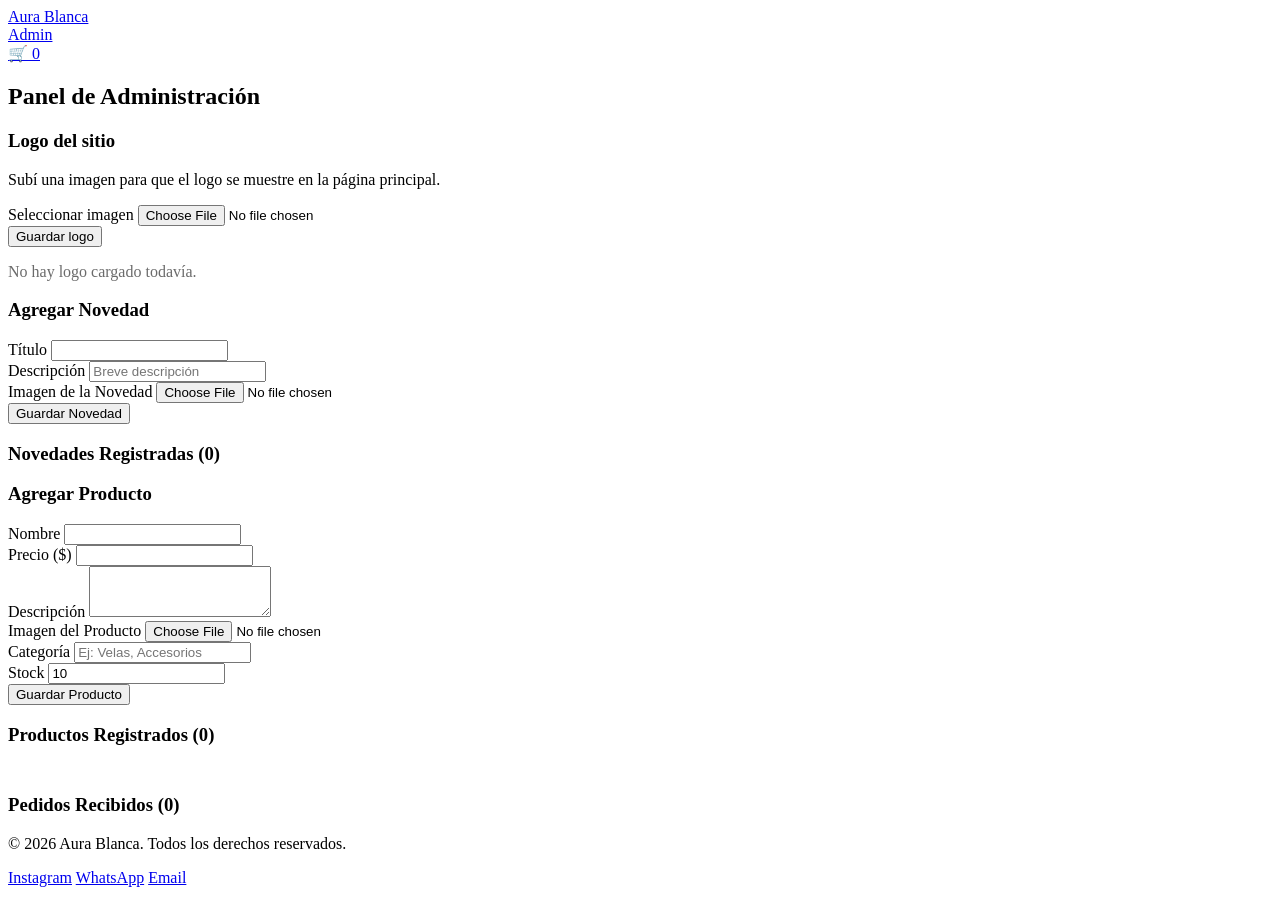
==== admin.html @ 04a48ca7 "Add files via upload" ====
<!DOCTYPE html>
<html lang="es">
<head>
  <meta charset="UTF-8">
  <meta name="viewport" content="width=device-width, initial-scale=1.0">
  <title>Admin — Aura Blanca</title>
  <link rel="stylesheet" href="css/estilos.css">
</head>
<body>

  <!-- Header -->
  <header class="header">
    <div class="container header-inner">
      <a href="index.html" class="logo">Aura Blanca</a>
      <nav class="nav">
      <a href="admin.html" class="nav-link active">Admin</a>
      </nav>
      <a href="carrito.html" class="cart-icon" title="Carrito">
        🛒 <span id="cart-count" class="cart-count">0</span>
      </a>
    </div>
  </header>

  <!-- Panel Admin -->
  <section class="section">
    <div class="container">
      <h2 class="section-title">Panel de Administración</h2>

      <div class="admin-logo-card">
        <h3>Logo del sitio</h3>
        <p style="color: var(--text-light); margin-bottom: 16px;">Subí una imagen para que el logo se muestre en la página principal.</p>
        <div class="form-group">
          <label for="logo-input">Seleccionar imagen</label>
          <input type="file" id="logo-input" accept="image/*">
        </div>
        <div class="form-actions">
          <button type="button" class="btn btn-primary" id="btn-upload-logo">Guardar logo</button>
        </div>
        <div id="logo-preview" class="logo-preview">
          <p style="color:#6b6b6b;">No hay logo cargado todavía.</p>
        </div>
      </div>

      <!-- Gestión de Novedades -->
      <div class="admin-novedades-card">
        <h3 id="novedades-form-title">Agregar Novedad</h3>
        <form id="novedades-form" class="admin-form">
          <input type="hidden" id="novedad-id">
          <div class="form-row">
            <div class="form-group">
              <label for="novedad-titulo">Título</label>
              <input type="text" id="novedad-titulo" required>
            </div>
            <div class="form-group">
              <label for="novedad-descripcion">Descripción</label>
              <input type="text" id="novedad-descripcion" placeholder="Breve descripción" required>
            </div>
          </div>
          <div class="form-group">
            <label for="novedad-imagen">Imagen de la Novedad</label>
            <input type="file" id="novedad-imagen" accept="image/*" required>
          </div>
          <div id="novedad-image-preview" class="logo-preview" style="display:none;">
            <p>Vista previa:</p>
            <img id="novedad-preview-img" style="max-height: 120px; border-radius: 8px;">
          </div>
          <div class="form-actions">
            <button type="submit" class="btn btn-primary" id="btn-save-novedad">Guardar Novedad</button>
            <button type="button" class="btn btn-secondary" id="btn-cancel-novedad" style="display:none;">Cancelar</button>
          </div>
        </form>
      </div>

      <!-- Lista de novedades -->
      <div class="admin-novedades-list">
        <h3>Novedades Registradas (<span id="novedades-count">0</span>)</h3>
        <div id="admin-novedades-list" class="admin-novedades-grid">
          <!-- Se llena dinámicamente -->
        </div>
      </div>

      <!-- Formulario agregar/editar producto -->
      <div class="admin-form-card">
        <h3 id="form-title">Agregar Producto</h3>
        <form id="product-form" class="admin-form">
          <input type="hidden" id="product-id">
          <div class="form-row">
            <div class="form-group">
              <label for="prod-nombre">Nombre</label>
              <input type="text" id="prod-nombre" required>
            </div>
            <div class="form-group">
              <label for="prod-precio">Precio ($)</label>
              <input type="number" id="prod-precio" min="0" step="0.01" required>
            </div>
          </div>
          <div class="form-group">
            <label for="prod-descripcion">Descripción</label>
            <textarea id="prod-descripcion" rows="3" required></textarea>
          </div>
          <div class="form-row">
            <div class="form-group">
              <label for="prod-imagen">Imagen del Producto</label>
              <input type="file" id="prod-imagen" accept="image/*" required>
            </div>
            <div class="form-group">
              <label for="prod-categoria">Categoría</label>
              <input type="text" id="prod-categoria" placeholder="Ej: Velas, Accesorios" required>
            </div>
          </div>
          <div class="form-group">
            <label for="prod-stock">Stock</label>
            <input type="number" id="prod-stock" min="0" value="10" required>
          </div>
          <div id="product-image-preview" class="logo-preview" style="display:none;">
            <p>Vista previa:</p>
            <img id="product-preview-img" style="max-height: 120px; border-radius: 8px;">
          </div>
          <div class="form-actions">
            <button type="submit" class="btn btn-primary" id="btn-save">Guardar Producto</button>
            <button type="button" class="btn btn-secondary" id="btn-cancel" style="display:none;">Cancelar</button>
          </div>
        </form>
      </div>

      <!-- Lista de productos -->
      <div class="admin-products">
        <h3>Productos Registrados (<span id="product-count">0</span>)</h3>
        <div id="admin-product-list" class="admin-product-list">
          <!-- Se llena dinámicamente -->
        </div>
      </div>

      <!-- Pedidos -->
      <div class="admin-orders" style="margin-top:48px;">
        <h3>Pedidos Recibidos (<span id="order-count">0</span>)</h3>
        <div id="admin-order-list" class="admin-order-list">
          <!-- Se llena dinámicamente -->
        </div>
      </div>
    </div>
  </section>

  <!-- Footer -->
  <footer class="footer">
    <div class="container footer-inner">
      <p>&copy; 2026 Aura Blanca. Todos los derechos reservados.</p>
      <div class="footer-links">
        <a href="https://instagram.com/aurablanca.oficial" target="_blank" rel="noopener">Instagram</a>
        <a href="https://wa.me/549112345678?text=Hola%20Aura%20Blanca" target="_blank" rel="noopener">WhatsApp</a>
        <a href="mailto:hola@aurablanca.com">Email</a>
      </div>
    </div>
  </footer>

  <script src="js/admin.js"></script>
</body>
</html>
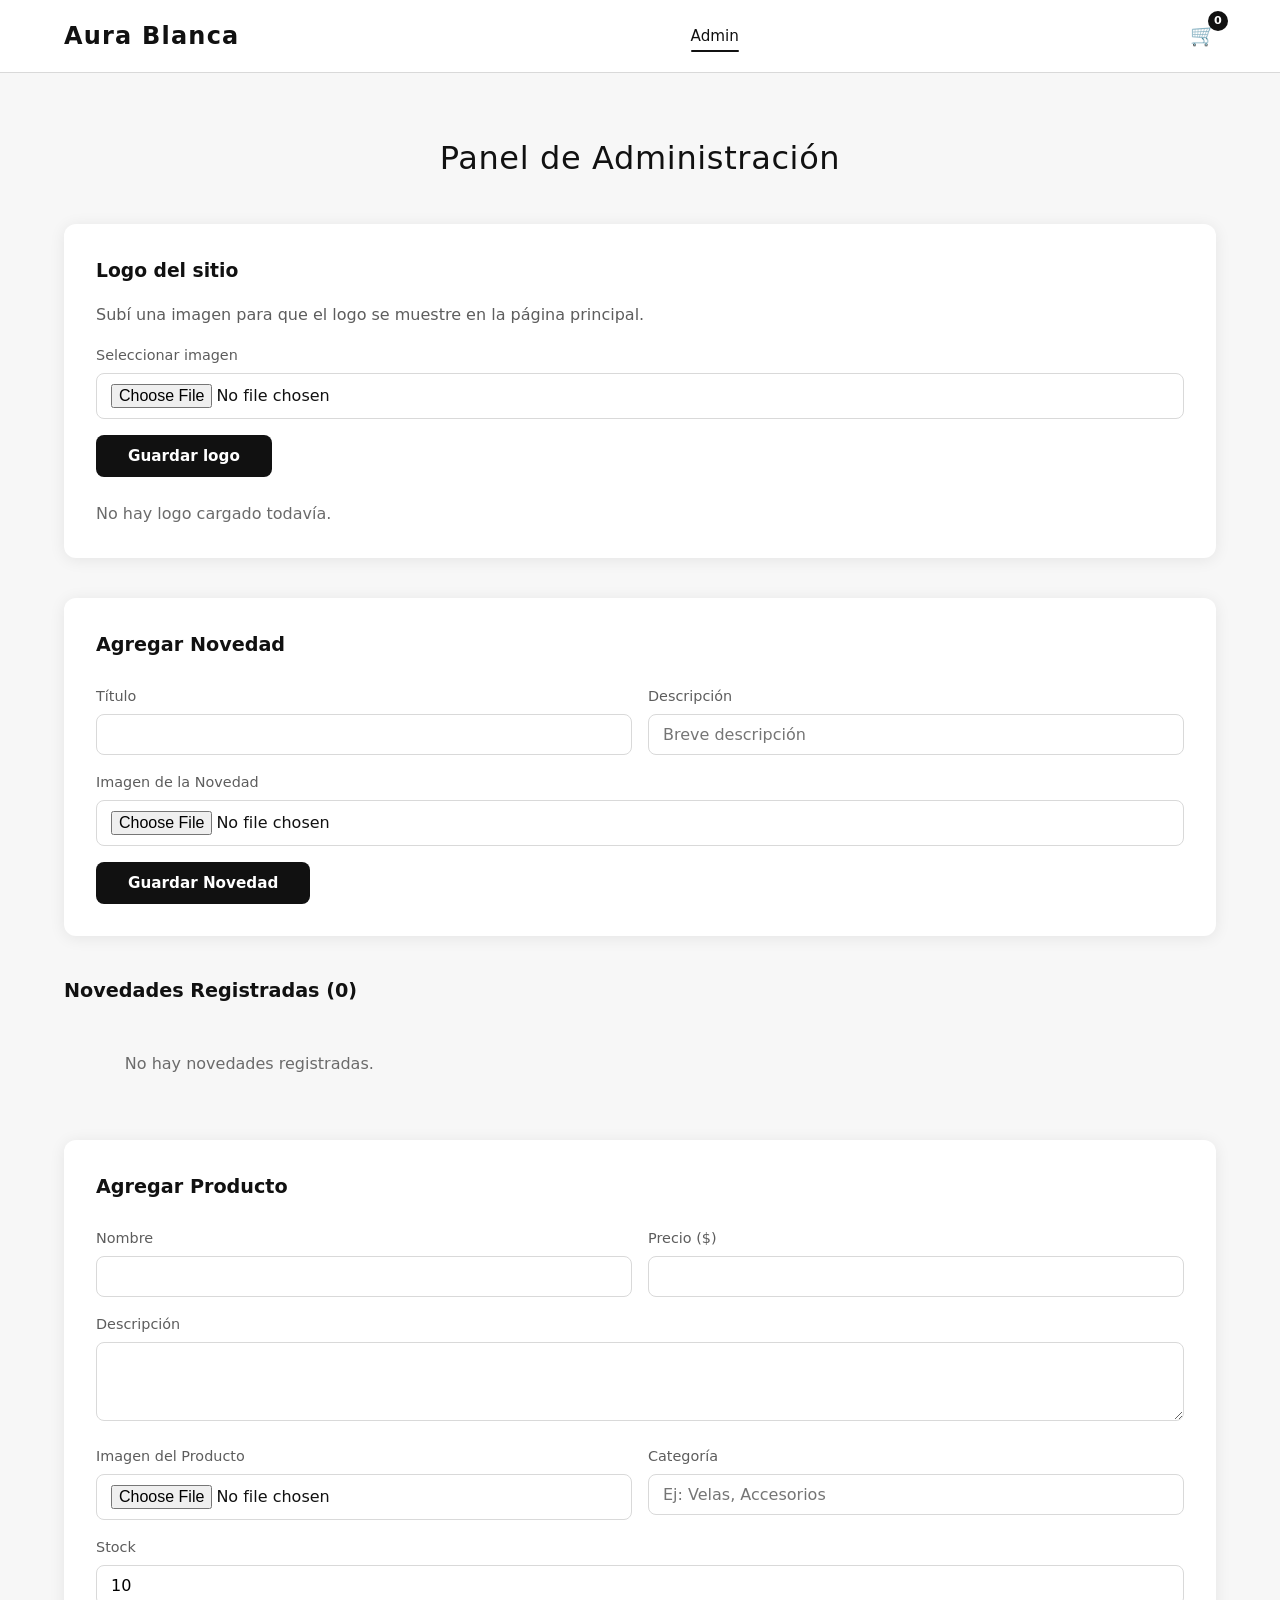
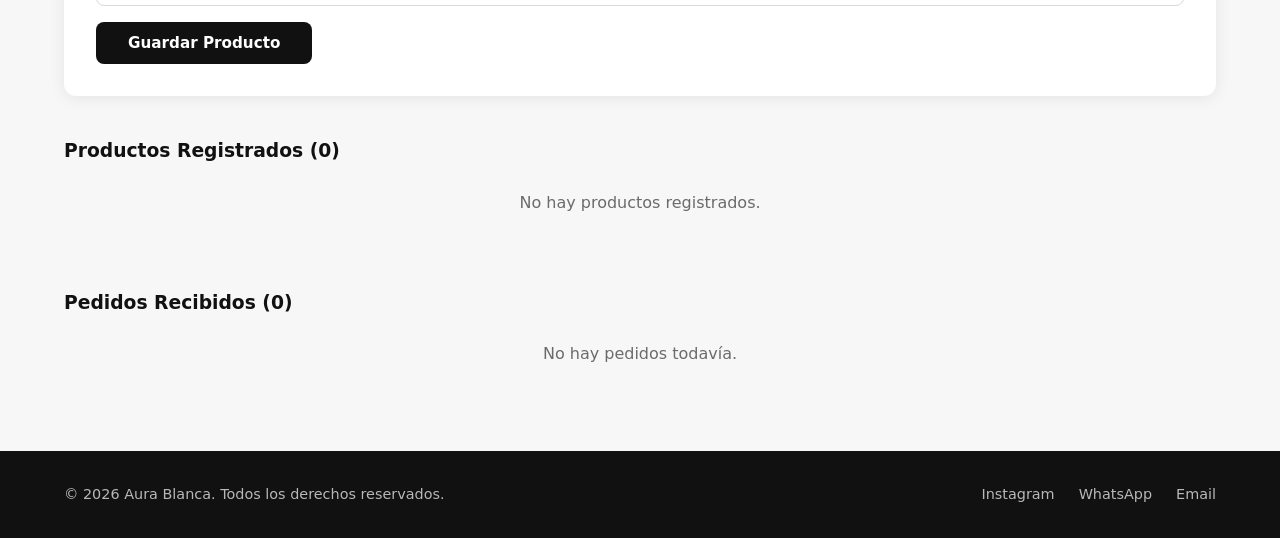
==== commit 564a1560: "Agrego logo en las pestañas del navegador" ====
--- a/admin.html
+++ b/admin.html
@@ -5,6 +5,7 @@
   <meta name="viewport" content="width=device-width, initial-scale=1.0">
   <title>Admin — Aura Blanca</title>
   <link rel="stylesheet" href="css/estilos.css">
+  <link rel="icon" type="image/png" href="imagenes/logo aurablanca.jpg">
 </head>
 <body>
 
--- a/css/estilos.css
+++ b/css/estilos.css
@@ -0,0 +1,1772 @@
+/* ========================================
+   Aura Blanca — Estilos principales
+   ======================================== */
+
+/* ---------- Reset & Base ---------- */
+*,
+*::before,
+*::after {
+  margin: 0;
+  padding: 0;
+  box-sizing: border-box;
+}
+
+:root {
+  --white: #ffffff;
+  --off-white: #f7f7f7;
+  --cream: #efefef;
+  --gold: #111111;
+  --gold-dark: #000000;
+  --text: #111111;
+  --text-light: #5d5d5d;
+  --border: #d9d9d9;
+  --danger: #d44;
+  --success: #2a9d5c;
+  --shadow: 0 2px 16px rgba(0, 0, 0, 0.08);
+  --shadow-lg: 0 10px 35px rgba(0, 0, 0, 0.12);
+  --radius: 12px;
+  --radius-sm: 8px;
+  --transition: 0.3s ease;
+}
+
+html {
+  scroll-behavior: smooth;
+}
+
+body {
+  font-family: 'Segoe UI', system-ui, -apple-system, sans-serif;
+  color: var(--text);
+  background: var(--off-white);
+  line-height: 1.6;
+  min-height: 100vh;
+  display: flex;
+  flex-direction: column;
+}
+
+a {
+  color: inherit;
+  text-decoration: none;
+}
+
+img {
+  max-width: 100%;
+  display: block;
+}
+
+button,
+input,
+textarea,
+select {
+  font-family: inherit;
+  font-size: inherit;
+}
+
+.container {
+  max-width: 1200px;
+  margin: 0 auto;
+  padding: 0 24px;
+}
+
+/* ---------- Header ---------- */
+.header {
+  background: var(--white);
+  border-bottom: 1px solid var(--border);
+  position: sticky;
+  top: 0;
+  z-index: 100;
+}
+
+.header-inner {
+  display: flex;
+  align-items: center;
+  justify-content: space-between;
+  height: 72px;
+}
+
+.logo {
+  font-size: 1.5rem;
+  font-weight: 700;
+  letter-spacing: 0.05em;
+  color: var(--gold);
+  display: inline-flex;
+  align-items: center;
+  gap: 0.5rem;
+}
+
+.logo img,
+.logo-img {
+  width: 52px;
+  height: 52px;
+  object-fit: cover;
+  display: block;
+  border-radius: 50%;
+}
+
+.logo-preview {
+  margin-top: 24px;
+  display: flex;
+  align-items: center;
+  gap: 16px;
+  flex-wrap: wrap;
+}
+
+.logo-preview img {
+  max-height: 80px;
+  border-radius: 12px;
+  display: block;
+}
+
+.nav {
+  display: flex;
+  gap: 28px;
+}
+
+.nav-link {
+  font-size: 0.95rem;
+  font-weight: 500;
+  color: var(--text-light);
+  transition: color var(--transition);
+  position: relative;
+}
+
+.nav-link:hover,
+.nav-link.active {
+  color: var(--gold);
+}
+
+.nav-link.active::after {
+  content: '';
+  position: absolute;
+  bottom: -4px;
+  left: 0;
+  right: 0;
+  height: 2px;
+  background: var(--gold);
+  border-radius: 1px;
+}
+
+.cart-icon {
+  position: relative;
+  font-size: 1.3rem;
+  transition: transform var(--transition);
+}
+
+.cart-icon:hover {
+  transform: scale(1.1);
+}
+
+.cart-count {
+  position: absolute;
+  top: -8px;
+  right: -12px;
+  background: var(--gold);
+  color: var(--white);
+  font-size: 0.7rem;
+  font-weight: 700;
+  width: 20px;
+  height: 20px;
+  border-radius: 50%;
+  display: flex;
+  align-items: center;
+  justify-content: center;
+}
+
+/* ---------- Hero ---------- */
+.hero {
+  background: radial-gradient(circle at top, rgba(255,255,255,0.18), transparent 25%),
+              radial-gradient(circle at 20% 30%, rgba(255,255,255,0.12), transparent 18%),
+              radial-gradient(circle at 80% 20%, rgba(255,255,255,0.1), transparent 15%),
+              linear-gradient(180deg, #050505 0%, #111111 100%);
+  color: #ffffff;
+  padding: 120px 24px 40px 24px;
+  text-align: center;
+  position: relative;
+  overflow: hidden;
+}
+
+.hero::before {
+  content: '';
+  position: absolute;
+  inset: 0;
+  background: radial-gradient(circle at 50% 20%, rgba(255,255,255,0.05), transparent 20%),
+              radial-gradient(circle at 70% 70%, rgba(255,255,255,0.04), transparent 18%);
+  pointer-events: none;
+}
+
+.hero-content {
+  position: relative;
+  z-index: 1;
+}
+
+.hero-content h1 {
+  font-size: 3rem;
+  font-weight: 300;
+  line-height: 1.2;
+  margin-bottom: 16px;
+  color: #f7f7f7;
+}
+
+.hero-content .highlight {
+  font-weight: 700;
+  color: #ffffff;
+}
+
+.hero-content p {
+  font-size: 1.15rem;
+  color: rgba(255,255,255,0.75);
+  margin-bottom: 32px;
+  max-width: 560px;
+  margin-left: auto;
+  margin-right: auto;
+}
+
+/* ---------- Buttons ---------- */
+.btn {
+  display: inline-block;
+  padding: 12px 32px;
+  border-radius: var(--radius-sm);
+  font-weight: 600;
+  font-size: 0.95rem;
+  cursor: pointer;
+  border: none;
+  transition: all var(--transition);
+  text-align: center;
+}
+
+.btn-primary {
+  background: var(--gold);
+  color: var(--white);
+}
+
+.btn-primary:hover {
+  background: var(--gold-dark);
+  transform: translateY(-1px);
+  box-shadow: var(--shadow);
+}
+
+.btn-secondary {
+  background: var(--white);
+  color: var(--text);
+  border: 1px solid var(--border);
+}
+
+.btn-secondary:hover {
+  border-color: var(--gold);
+  color: var(--gold);
+}
+
+.btn-danger {
+  background: var(--danger);
+  color: var(--white);
+}
+
+.btn-danger:hover {
+  opacity: 0.9;
+}
+
+.btn-sm {
+  padding: 8px 16px;
+  font-size: 0.85rem;
+}
+
+.btn-block {
+  display: block;
+  width: 100%;
+}
+
+/* ---------- Sections ---------- */
+.section {
+  padding: 60px 0;
+  flex: 1;
+}
+
+.section-title {
+  text-align: center;
+  font-size: 2rem;
+  font-weight: 300;
+  margin-bottom: 40px;
+  letter-spacing: 0.02em;
+}
+
+/* ---------- Filters ---------- */
+.filters {
+  display: flex;
+  justify-content: center;
+  gap: 12px;
+  margin-bottom: 40px;
+  flex-wrap: wrap;
+}
+
+.filter-btn {
+  padding: 8px 20px;
+  border-radius: 30px;
+  border: 1px solid var(--border);
+  background: var(--white);
+  color: var(--text-light);
+  cursor: pointer;
+  font-size: 0.9rem;
+  transition: all var(--transition);
+}
+
+.filter-btn:hover,
+.filter-btn.active {
+  background: var(--gold);
+  color: var(--white);
+  border-color: var(--gold);
+}
+
+/* ---------- Product Grid ---------- */
+.product-grid {
+  display: grid;
+  grid-template-columns: repeat(auto-fill, minmax(280px, 1fr));
+  gap: 28px;
+}
+
+.product-card {
+  background: var(--white);
+  border-radius: var(--radius);
+  overflow: hidden;
+  box-shadow: var(--shadow);
+  transition: transform var(--transition), box-shadow var(--transition);
+  cursor: pointer;
+}
+
+.product-card:hover {
+  transform: translateY(-4px);
+  box-shadow: var(--shadow-lg);
+}
+
+.product-card-img {
+  width: 100%;
+  height: 280px;
+  object-fit: cover;
+  background: var(--cream);
+}
+
+.product-card-body {
+  padding: 20px;
+}
+
+.product-card-name {
+  font-size: 1.05rem;
+  font-weight: 600;
+  margin-bottom: 6px;
+}
+
+.product-card-category {
+  font-size: 0.8rem;
+  color: var(--text-light);
+  text-transform: uppercase;
+  letter-spacing: 0.06em;
+  margin-bottom: 10px;
+}
+
+.product-card-price {
+  font-size: 1.2rem;
+  font-weight: 700;
+  color: var(--gold);
+  margin-bottom: 14px;
+}
+
+.product-card .btn {
+  width: 100%;
+}
+
+/* ---------- Product Detail ---------- */
+.back-link {
+  display: inline-block;
+  margin-bottom: 24px;
+  color: var(--text-light);
+  font-size: 0.95rem;
+  transition: color var(--transition);
+}
+
+.back-link:hover {
+  color: var(--gold);
+}
+
+.product-detail {
+  display: grid;
+  grid-template-columns: 1fr 1fr;
+  gap: 48px;
+  align-items: start;
+}
+
+.product-detail-img {
+  width: 100%;
+  border-radius: var(--radius);
+  object-fit: cover;
+  max-height: 500px;
+  background: var(--cream);
+}
+
+.product-detail-info h1 {
+  font-size: 2rem;
+  font-weight: 600;
+  margin-bottom: 8px;
+}
+
+.product-detail-category {
+  font-size: 0.85rem;
+  color: var(--text-light);
+  text-transform: uppercase;
+  letter-spacing: 0.06em;
+  margin-bottom: 16px;
+}
+
+.product-detail-price {
+  font-size: 1.8rem;
+  font-weight: 700;
+  color: var(--gold);
+  margin-bottom: 20px;
+}
+
+.product-detail-description {
+  font-size: 1rem;
+  color: var(--text-light);
+  line-height: 1.8;
+  margin-bottom: 24px;
+}
+
+.product-detail-stock {
+  font-size: 0.9rem;
+  margin-bottom: 24px;
+}
+
+.stock-available {
+  color: var(--success);
+  font-weight: 600;
+}
+
+.stock-unavailable {
+  color: var(--danger);
+  font-weight: 600;
+}
+
+.quantity-selector {
+  display: flex;
+  align-items: center;
+  gap: 12px;
+  margin-bottom: 24px;
+}
+
+.quantity-selector label {
+  font-weight: 500;
+}
+
+.quantity-selector input {
+  width: 70px;
+  padding: 8px 12px;
+  border: 1px solid var(--border);
+  border-radius: var(--radius-sm);
+  text-align: center;
+}
+
+/* ---------- Cart ---------- */
+.cart-empty {
+  text-align: center;
+  padding: 60px 0;
+}
+
+.cart-empty p {
+  font-size: 1.1rem;
+  color: var(--text-light);
+  margin-bottom: 24px;
+}
+
+.cart-table {
+  width: 100%;
+  border-collapse: collapse;
+  margin-bottom: 32px;
+}
+
+.cart-table th {
+  text-align: left;
+  padding: 12px 16px;
+  border-bottom: 2px solid var(--border);
+  font-weight: 600;
+  font-size: 0.9rem;
+  color: var(--text-light);
+  text-transform: uppercase;
+  letter-spacing: 0.04em;
+}
+
+.cart-table td {
+  padding: 16px;
+  border-bottom: 1px solid var(--border);
+  vertical-align: middle;
+}
+
+.cart-item-info {
+  display: flex;
+  align-items: center;
+  gap: 16px;
+}
+
+.cart-item-img {
+  width: 64px;
+  height: 64px;
+  object-fit: cover;
+  border-radius: var(--radius-sm);
+  background: var(--cream);
+}
+
+.cart-item-name {
+  font-weight: 600;
+}
+
+.cart-item-qty {
+  width: 60px;
+  padding: 6px 10px;
+  border: 1px solid var(--border);
+  border-radius: var(--radius-sm);
+  text-align: center;
+}
+
+.cart-item-remove {
+  background: none;
+  border: none;
+  color: var(--danger);
+  cursor: pointer;
+  font-size: 1.2rem;
+  padding: 4px 8px;
+  transition: opacity var(--transition);
+}
+
+.cart-item-remove:hover {
+  opacity: 0.7;
+}
+
+.cart-summary {
+  display: flex;
+  justify-content: space-between;
+  align-items: center;
+  flex-wrap: wrap;
+  gap: 20px;
+}
+
+.cart-total {
+  font-size: 1.4rem;
+  font-weight: 700;
+}
+
+.cart-total span:last-child {
+  color: var(--gold);
+  margin-left: 12px;
+}
+
+.cart-actions {
+  display: flex;
+  gap: 12px;
+}
+
+/* ---------- Checkout ---------- */
+.checkout-layout {
+  display: grid;
+  grid-template-columns: 1.5fr 1fr;
+  gap: 48px;
+  align-items: start;
+}
+
+.checkout-form h3 {
+  font-size: 1.2rem;
+  margin-bottom: 20px;
+  font-weight: 600;
+}
+
+.form-group {
+  margin-bottom: 16px;
+}
+
+.form-group label {
+  display: block;
+  margin-bottom: 6px;
+  font-weight: 500;
+  font-size: 0.9rem;
+  color: var(--text-light);
+}
+
+.form-group input,
+.form-group textarea,
+.form-group select {
+  width: 100%;
+  padding: 10px 14px;
+  border: 1px solid var(--border);
+  border-radius: var(--radius-sm);
+  background: var(--white);
+  transition: border-color var(--transition);
+}
+
+.form-group input:focus,
+.form-group textarea:focus {
+  outline: none;
+  border-color: var(--gold);
+}
+
+.form-row {
+  display: grid;
+  grid-template-columns: 1fr 1fr;
+  gap: 16px;
+}
+
+.payment-methods {
+  display: flex;
+  flex-direction: column;
+  gap: 12px;
+  margin-bottom: 24px;
+}
+
+.payment-option {
+  display: flex;
+  align-items: center;
+  gap: 10px;
+  padding: 12px 16px;
+  border: 1px solid var(--border);
+  border-radius: var(--radius-sm);
+  cursor: pointer;
+  transition: border-color var(--transition);
+}
+
+.payment-option:hover {
+  border-color: var(--gold);
+}
+
+.payment-option input[type="radio"] {
+  accent-color: var(--gold);
+}
+
+.checkout-summary {
+  background: var(--white);
+  border-radius: var(--radius);
+  padding: 28px;
+  box-shadow: var(--shadow);
+  position: sticky;
+  top: 96px;
+}
+
+.checkout-summary h3 {
+  font-size: 1.1rem;
+  margin-bottom: 20px;
+  font-weight: 600;
+}
+
+.checkout-item {
+  display: flex;
+  justify-content: space-between;
+  align-items: center;
+  padding: 10px 0;
+  border-bottom: 1px solid var(--border);
+}
+
+.checkout-item-info {
+  display: flex;
+  gap: 8px;
+}
+
+.checkout-item-name {
+  font-weight: 500;
+}
+
+.checkout-item-qty {
+  color: var(--text-light);
+  font-size: 0.9rem;
+}
+
+.checkout-item-price {
+  font-weight: 600;
+  color: var(--gold);
+}
+
+.checkout-total {
+  display: flex;
+  justify-content: space-between;
+  margin-top: 20px;
+  padding-top: 16px;
+  font-size: 1.2rem;
+  font-weight: 700;
+}
+
+.checkout-total span:last-child {
+  color: var(--gold);
+}
+
+.checkout-success {
+  text-align: center;
+  padding: 60px 0;
+}
+
+.success-icon {
+  width: 80px;
+  height: 80px;
+  border-radius: 50%;
+  background: var(--success);
+  color: var(--white);
+  font-size: 2.5rem;
+  display: flex;
+  align-items: center;
+  justify-content: center;
+  margin: 0 auto 24px;
+}
+
+.checkout-success h3 {
+  font-size: 1.6rem;
+  margin-bottom: 12px;
+}
+
+.checkout-success p {
+  color: var(--text-light);
+  margin-bottom: 28px;
+}
+
+/* ---------- Admin ---------- */
+.admin-form-card {
+  background: var(--white);
+  border-radius: var(--radius);
+  padding: 32px;
+  margin-bottom: 40px;
+  box-shadow: var(--shadow);
+}
+
+.admin-form-card h3 {
+  font-size: 1.2rem;
+  margin-bottom: 24px;
+  font-weight: 600;
+}
+
+.admin-form .form-actions {
+  display: flex;
+  gap: 12px;
+  margin-top: 8px;
+}
+
+.admin-logo-card {
+  background: var(--white);
+  border-radius: var(--radius);
+  padding: 32px;
+  margin-bottom: 40px;
+  box-shadow: var(--shadow);
+}
+
+.admin-logo-card h3 {
+  margin-bottom: 16px;
+}
+
+.admin-product-list {
+  display: grid;
+  gap: 16px;
+}
+
+.admin-product-item {
+  display: flex;
+  align-items: center;
+  gap: 20px;
+  background: var(--white);
+  padding: 16px 20px;
+  border-radius: var(--radius-sm);
+  box-shadow: var(--shadow);
+}
+
+.admin-product-item.out-of-stock {
+  border: 1px solid #d44;
+  background: rgba(212, 68, 68, 0.08);
+}
+
+.admin-product-item.out-of-stock .admin-product-meta {
+  color: #b02a2a;
+  font-weight: 600;
+}
+
+.product-card-stock {
+  margin: 12px 0;
+}
+
+.admin-product-img {
+  width: 60px;
+  height: 60px;
+  object-fit: cover;
+  border-radius: var(--radius-sm);
+  background: var(--cream);
+}
+
+.admin-product-info {
+  flex: 1;
+}
+
+.admin-product-name {
+  font-weight: 600;
+  margin-bottom: 2px;
+}
+
+.admin-product-meta {
+  font-size: 0.85rem;
+  color: var(--text-light);
+}
+
+.admin-product-price {
+  font-weight: 700;
+  color: var(--gold);
+  font-size: 1.1rem;
+  min-width: 80px;
+  text-align: right;
+}
+
+.admin-product-actions {
+  display: flex;
+  gap: 8px;
+}
+
+/* ---------- Admin Novedades ---------- */
+.admin-novedades-card {
+  background: var(--white);
+  border-radius: var(--radius);
+  padding: 32px;
+  margin-bottom: 40px;
+  box-shadow: var(--shadow);
+}
+
+.admin-novedades-card h3 {
+  font-size: 1.2rem;
+  margin-bottom: 24px;
+  font-weight: 600;
+}
+
+.admin-novedades-list {
+  margin-bottom: 40px;
+}
+
+.admin-novedades-list h3 {
+  font-size: 1.2rem;
+  margin-bottom: 20px;
+  font-weight: 600;
+}
+
+.admin-novedades-grid {
+  display: grid;
+  grid-template-columns: repeat(auto-fill, minmax(280px, 1fr));
+  gap: 20px;
+}
+
+.admin-novedad-item {
+  background: var(--white);
+  border-radius: var(--radius-sm);
+  box-shadow: var(--shadow);
+  overflow: hidden;
+  transition: transform var(--transition);
+}
+
+.admin-novedad-item:hover {
+  transform: translateY(-2px);
+}
+
+.admin-novedad-img {
+  width: 100%;
+  height: 150px;
+  object-fit: cover;
+}
+
+.admin-novedad-info {
+  padding: 16px;
+}
+
+.admin-novedad-title {
+  font-weight: 600;
+  margin-bottom: 4px;
+  font-size: 1rem;
+}
+
+.admin-novedad-desc {
+  font-size: 0.85rem;
+  color: var(--text-light);
+  margin-bottom: 12px;
+}
+
+.admin-novedad-actions {
+  display: flex;
+  gap: 8px;
+}
+
+/* ---------- Admin Orders ---------- */
+.admin-order-list {
+  display: grid;
+  gap: 16px;
+}
+
+.admin-order-item {
+  background: var(--white);
+  border-radius: var(--radius-sm);
+  box-shadow: var(--shadow);
+  overflow: hidden;
+}
+
+.order-header {
+  display: flex;
+  align-items: center;
+  gap: 16px;
+  padding: 14px 20px;
+  background: var(--cream);
+  flex-wrap: wrap;
+}
+
+.order-id {
+  font-weight: 700;
+  font-size: 0.9rem;
+  color: var(--text-light);
+}
+
+.order-date {
+  font-size: 0.85rem;
+  color: var(--text-light);
+  flex: 1;
+}
+
+.order-status {
+  padding: 4px 12px;
+  border-radius: 20px;
+  font-size: 0.8rem;
+  font-weight: 600;
+}
+
+.order-status-pending {
+  background: #fff3cd;
+  color: #856404;
+}
+
+.order-status-completed {
+  background: #d4edda;
+  color: #155724;
+}
+
+.order-status-cancelled {
+  background: #f8d7da;
+  color: #721c24;
+}
+
+.order-body {
+  display: grid;
+  grid-template-columns: 1.5fr 1fr auto;
+  gap: 16px;
+  padding: 16px 20px;
+  align-items: start;
+}
+
+.order-client {
+  font-size: 0.9rem;
+  line-height: 1.6;
+  color: var(--text);
+}
+
+.order-items {
+  font-size: 0.85rem;
+  color: var(--text-light);
+  line-height: 1.8;
+}
+
+.order-total {
+  font-size: 1.15rem;
+  font-weight: 700;
+  color: var(--gold);
+  text-align: right;
+}
+
+.order-footer {
+  display: flex;
+  align-items: center;
+  justify-content: space-between;
+  padding: 12px 20px;
+  border-top: 1px solid var(--border);
+  flex-wrap: wrap;
+  gap: 12px;
+}
+
+.order-payment {
+  font-size: 0.85rem;
+  color: var(--text-light);
+}
+
+.order-actions {
+  display: flex;
+  gap: 8px;
+  align-items: center;
+}
+
+.order-status-select {
+  padding: 6px 10px;
+  border: 1px solid var(--border);
+  border-radius: var(--radius-sm);
+  font-size: 0.85rem;
+  background: var(--white);
+  cursor: pointer;
+}
+
+.order-status-select:focus {
+  outline: none;
+  border-color: var(--gold);
+}
+
+/* ---------- Footer ---------- */
+.footer {
+  background: var(--text);
+  color: var(--white);
+  padding: 32px 0;
+  margin-top: auto;
+}
+
+.footer-inner {
+  display: flex;
+  justify-content: space-between;
+  align-items: center;
+  flex-wrap: wrap;
+  gap: 16px;
+}
+
+.footer p {
+  font-size: 0.9rem;
+  opacity: 0.7;
+}
+
+.footer-links {
+  display: flex;
+  gap: 24px;
+}
+
+.footer-links a {
+  font-size: 0.9rem;
+  opacity: 0.7;
+  transition: opacity var(--transition);
+}
+
+.footer-links a:hover {
+  opacity: 1;
+}
+
+/* ---------- Toast Notification ---------- */
+.toast {
+  position: fixed;
+  bottom: 24px;
+  right: 24px;
+  background: var(--text);
+  color: var(--white);
+  padding: 14px 24px;
+  border-radius: var(--radius-sm);
+  font-size: 0.95rem;
+  box-shadow: var(--shadow-lg);
+  transform: translateY(100px);
+  opacity: 0;
+  transition: all 0.4s ease;
+  z-index: 1000;
+}
+
+.toast.show {
+  transform: translateY(0);
+  opacity: 1;
+}
+
+/* ---------- Responsive ---------- */
+@media (max-width: 768px) {
+  .hero-content h1 {
+    font-size: 2rem;
+  }
+
+  .hero {
+    padding: 60px 24px;
+  }
+
+  .product-detail {
+    grid-template-columns: 1fr;
+    gap: 24px;
+  }
+
+  .checkout-layout {
+    grid-template-columns: 1fr;
+  }
+
+  .cart-table th:nth-child(2),
+  .cart-table td:nth-child(2) {
+    display: none;
+  }
+
+  .cart-summary {
+    flex-direction: column;
+    align-items: stretch;
+  }
+
+  .cart-actions {
+    flex-direction: column;
+  }
+
+  .header-inner {
+    height: 60px;
+  }
+
+  .nav {
+    gap: 16px;
+  }
+
+  .nav-link {
+    font-size: 0.85rem;
+  }
+
+  .form-row {
+    grid-template-columns: 1fr;
+  }
+
+  .admin-product-item {
+    flex-wrap: wrap;
+  }
+
+  .order-body {
+    grid-template-columns: 1fr;
+  }
+
+  .order-total {
+    text-align: left;
+  }
+}
+
+@media (max-width: 480px) {
+  .hero-content h1 {
+    font-size: 1.6rem;
+  }
+
+  .product-grid {
+    grid-template-columns: 1fr;
+  }
+
+  .section-title {
+    font-size: 1.5rem;
+  }
+
+  .footer-inner {
+    flex-direction: column;
+    text-align: center;
+  }
+}
+
+/* ---------- Novedades Section ---------- */
+.section-novedades {
+  background: radial-gradient(circle at top, rgba(255,255,255,0.18), transparent 25%),
+              radial-gradient(circle at 20% 30%, rgba(255,255,255,0.12), transparent 18%),
+              radial-gradient(circle at 80% 20%, rgba(255,255,255,0.1), transparent 15%),
+              linear-gradient(180deg, #050505 0%, #111111 100%);
+  color: #ffffff;
+  position: relative;
+  overflow: hidden;
+  padding: 0 0 80px 0;
+}
+
+.section-novedades::before {
+  content: '';
+  position: absolute;
+  inset: 0;
+  background: radial-gradient(circle at 50% 20%, rgba(255,255,255,0.05), transparent 20%),
+              radial-gradient(circle at 70% 70%, rgba(255,255,255,0.04), transparent 18%);
+  pointer-events: none;
+}
+
+.section-novedades .section-title {
+  color: #ffffff;
+  text-align: center;
+  margin-bottom: 40px;
+  position: relative;
+  z-index: 1;
+  text-shadow: 0 0 20px rgba(255, 255, 255, 0.3);
+}
+
+/* ---------- Productos Section ---------- */
+.section-productos {
+  background: var(--off-white);
+  color: var(--text);
+  padding: 60px 0;
+}
+
+.section-productos .section-title {
+  color: var(--text);
+  text-shadow: none;
+}
+
+/* ---------- Carousel ---------- */
+.carousel {
+  position: relative;
+  max-width: 800px;
+  margin: 0 auto;
+  overflow: hidden;
+  border-radius: var(--radius);
+  box-shadow: 0 0 30px rgba(255, 255, 255, 0.08);
+  background: rgba(0, 0, 0, 0.3);
+  border: 1px solid rgba(255, 255, 255, 0.1);
+  position: relative;
+  z-index: 1;
+  backdrop-filter: blur(10px);
+}
+
+.carousel-container {
+  display: flex;
+  transition: transform 0.5s ease;
+}
+
+.carousel-slide {
+  min-width: 100%;
+  position: relative;
+}
+
+.carousel-slide img {
+  width: 100%;
+  height: 300px;
+  object-fit: cover;
+  display: block;
+  filter: brightness(0.9) contrast(1.1);
+  transition: filter 0.3s ease;
+  cursor: pointer;
+}
+
+.carousel-slide img:hover {
+  filter: brightness(1.1) contrast(1.2);
+}
+
+.carousel-slide:hover img {
+  filter: brightness(1) contrast(1.2);
+}
+
+.carousel-caption {
+  position: absolute;
+  bottom: 0;
+  left: 0;
+  right: 0;
+  background: linear-gradient(to top, rgba(0, 0, 0, 0.8), transparent);
+  padding: 40px 30px 30px;
+  color: #ffffff;
+}
+
+.carousel-caption h3 {
+  font-size: 1.5rem;
+  font-weight: 700;
+  margin-bottom: 8px;
+  text-shadow: 0 2px 4px rgba(0, 0, 0, 0.5);
+}
+
+.carousel-caption p {
+  font-size: 1rem;
+  opacity: 0.9;
+  text-shadow: 0 1px 2px rgba(0, 0, 0, 0.5);
+}
+
+.carousel-btn {
+  position: absolute;
+  top: 50%;
+  transform: translateY(-50%);
+  background: rgba(255, 255, 255, 0.1);
+  border: 1px solid rgba(255, 255, 255, 0.2);
+  width: 50px;
+  height: 50px;
+  border-radius: 50%;
+  font-size: 1.5rem;
+  font-weight: bold;
+  color: #ffffff;
+  cursor: pointer;
+  transition: all var(--transition);
+  z-index: 10;
+  display: flex;
+  align-items: center;
+  justify-content: center;
+  backdrop-filter: blur(10px);
+  box-shadow: 0 0 20px rgba(255, 255, 255, 0.1);
+}
+
+.carousel-btn:hover {
+  background: rgba(255, 255, 255, 0.2);
+  border-color: rgba(255, 255, 255, 0.4);
+  box-shadow: 0 0 30px rgba(255, 255, 255, 0.2);
+  transform: translateY(-50%) scale(1.05);
+}
+
+.carousel-btn-prev {
+  left: 20px;
+}
+
+.carousel-btn-next {
+  right: 20px;
+}
+
+.carousel-indicators {
+  position: absolute;
+  bottom: 20px;
+  left: 50%;
+  transform: translateX(-50%);
+  display: flex;
+  gap: 8px;
+}
+
+.indicator {
+  width: 12px;
+  height: 12px;
+  border-radius: 50%;
+  background: rgba(255, 255, 255, 0.3);
+  cursor: pointer;
+  transition: all var(--transition);
+  border: 1px solid rgba(255, 255, 255, 0.1);
+}
+
+.indicator.active {
+  background: #ffffff;
+  box-shadow: 0 0 10px rgba(255, 255, 255, 0.5);
+  transform: scale(1.2);
+}
+
+.indicator:hover {
+  background: rgba(255, 255, 255, 0.6);
+  transform: scale(1.1);
+}
+
+@media (max-width: 768px) {
+  .carousel-slide img {
+    height: 250px;
+  }
+
+  .carousel-btn {
+    width: 40px;
+    height: 40px;
+    font-size: 1.2rem;
+  }
+
+  .carousel-btn-prev {
+    left: 10px;
+  }
+
+  .carousel-btn-next {
+    right: 10px;
+  }
+}
+
+/* ---------- Image Modal ---------- */
+.image-modal {
+  display: none;
+  position: fixed;
+  top: 0;
+  left: 0;
+  width: 100%;
+  height: 100%;
+  z-index: 2000;
+}
+
+.image-modal.active {
+  display: block;
+}
+
+.modal-overlay {
+  position: absolute;
+  top: 0;
+  left: 0;
+  width: 100%;
+  height: 100%;
+  background: rgba(0, 0, 0, 0.9);
+  backdrop-filter: blur(5px);
+  cursor: pointer;
+}
+
+.modal-content {
+  position: relative;
+  width: 90%;
+  max-width: 800px;
+  max-height: 90vh;
+  margin: 5vh auto;
+  background: var(--white);
+  border-radius: var(--radius);
+  box-shadow: 0 20px 60px rgba(0, 0, 0, 0.5);
+  overflow: hidden;
+  animation: modalFadeIn 0.3s ease;
+}
+
+@keyframes modalFadeIn {
+  from {
+    opacity: 0;
+    transform: scale(0.9) translateY(-20px);
+  }
+  to {
+    opacity: 1;
+    transform: scale(1) translateY(0);
+  }
+}
+
+.modal-close {
+  position: absolute;
+  top: 15px;
+  right: 20px;
+  background: rgba(0, 0, 0, 0.7);
+  color: var(--white);
+  border: none;
+  width: 40px;
+  height: 40px;
+  border-radius: 50%;
+  font-size: 24px;
+  font-weight: bold;
+  cursor: pointer;
+  z-index: 10;
+  display: flex;
+  align-items: center;
+  justify-content: center;
+  transition: all var(--transition);
+}
+
+.modal-close:hover {
+  background: rgba(0, 0, 0, 0.9);
+  transform: scale(1.1);
+}
+
+.modal-body {
+  display: flex;
+  flex-direction: column;
+  align-items: center;
+  padding: 20px;
+}
+
+.modal-img {
+  max-width: 100%;
+  max-height: 60vh;
+  object-fit: contain;
+  border-radius: var(--radius-sm);
+  box-shadow: var(--shadow-lg);
+}
+
+.modal-info {
+  text-align: center;
+  margin-top: 20px;
+  width: 100%;
+}
+
+.modal-info h3 {
+  font-size: 1.5rem;
+  font-weight: 700;
+  margin-bottom: 10px;
+  color: var(--text);
+}
+
+.modal-info p {
+  font-size: 1rem;
+  color: var(--text-light);
+  line-height: 1.6;
+  max-width: 600px;
+  margin: 0 auto;
+}
+
+@media (max-width: 768px) {
+  .modal-content {
+    width: 95%;
+    margin: 2vh auto;
+    max-height: 95vh;
+  }
+
+  .modal-body {
+    padding: 15px;
+  }
+
+  .modal-img {
+    max-height: 50vh;
+  }
+
+  .modal-info h3 {
+    font-size: 1.3rem;
+  }
+
+  .modal-info p {
+    font-size: 0.9rem;
+  }
+}
+
+/* ---------- Checkout ---------- */
+.checkout-layout {
+  display: grid;
+  grid-template-columns: 1fr 350px;
+  gap: 40px;
+  margin-bottom: 40px;
+}
+
+.checkout-form {
+  background: var(--white);
+  padding: 32px;
+  border-radius: 12px;
+  box-shadow: 0 4px 20px rgba(0, 0, 0, 0.1);
+}
+
+.checkout-summary {
+  background: var(--white);
+  padding: 24px;
+  border-radius: 12px;
+  box-shadow: 0 4px 20px rgba(0, 0, 0, 0.1);
+  height: fit-content;
+}
+
+.checkout-item {
+  display: flex;
+  justify-content: space-between;
+  align-items: center;
+  padding: 12px 0;
+  border-bottom: 1px solid #f0f0f0;
+}
+
+.checkout-item:last-child {
+  border-bottom: none;
+}
+
+.checkout-item-info {
+  display: flex;
+  flex-direction: column;
+  gap: 4px;
+}
+
+.checkout-item-name {
+  font-weight: 500;
+  color: var(--text-dark);
+}
+
+.checkout-item-qty {
+  font-size: 14px;
+  color: var(--text-muted);
+}
+
+.checkout-item-price {
+  font-weight: 600;
+  color: var(--text-dark);
+}
+
+.checkout-total {
+  display: flex;
+  justify-content: space-between;
+  align-items: center;
+  padding: 20px 0 0 0;
+  margin-top: 20px;
+  border-top: 2px solid #f0f0f0;
+  font-size: 18px;
+  font-weight: 700;
+  color: var(--text-dark);
+}
+
+.checkout-success {
+  text-align: center;
+  padding: 60px 20px;
+  background: var(--white);
+  border-radius: 12px;
+  box-shadow: 0 4px 20px rgba(0, 0, 0, 0.1);
+}
+
+.success-icon {
+  width: 80px;
+  height: 80px;
+  background: linear-gradient(135deg, var(--primary), var(--secondary));
+  color: white;
+  border-radius: 50%;
+  display: flex;
+  align-items: center;
+  justify-content: center;
+  font-size: 36px;
+  margin: 0 auto 24px;
+}
+
+.transferencia-info {
+  background: #f8f9ff;
+  border: 2px solid #e1e5ff;
+  border-radius: 8px;
+  padding: 20px;
+  margin-top: 20px;
+}
+
+.transferencia-info h4 {
+  margin: 0 0 16px 0;
+  color: var(--text-dark);
+  font-size: 18px;
+}
+
+.bank-details {
+  background: white;
+  padding: 16px;
+  border-radius: 6px;
+  margin-bottom: 20px;
+  border-left: 4px solid var(--primary);
+}
+
+.bank-details p {
+  margin: 8px 0;
+  font-size: 14px;
+  color: var(--text-dark);
+}
+
+.bank-details strong {
+  color: var(--primary);
+}
+
+.form-help {
+  display: block;
+  margin-top: 4px;
+  font-size: 12px;
+  color: var(--text-muted);
+}
+
+/* ---------- Admin Orders ---------- */
+.admin-order-item {
+  background: var(--white);
+  border-radius: 8px;
+  box-shadow: 0 2px 10px rgba(0, 0, 0, 0.1);
+  margin-bottom: 20px;
+  overflow: hidden;
+}
+
+.order-header {
+  background: linear-gradient(135deg, var(--primary), var(--secondary));
+  color: white;
+  padding: 16px 20px;
+  display: flex;
+  justify-content: space-between;
+  align-items: center;
+}
+
+.order-id {
+  font-weight: 700;
+  font-size: 18px;
+}
+
+.order-date {
+  font-size: 14px;
+  opacity: 0.9;
+}
+
+.order-status {
+  padding: 4px 12px;
+  border-radius: 20px;
+  font-size: 12px;
+  font-weight: 600;
+  text-transform: uppercase;
+}
+
+.order-status-pending {
+  background: #fff3cd;
+  color: #856404;
+}
+
+.order-status-completed {
+  background: #d4edda;
+  color: #155724;
+}
+
+.order-status-cancelled {
+  background: #f8d7da;
+  color: #721c24;
+}
+
+.order-body {
+  padding: 20px;
+}
+
+.order-client {
+  margin-bottom: 16px;
+  padding-bottom: 16px;
+  border-bottom: 1px solid #f0f0f0;
+}
+
+.order-client strong {
+  color: var(--text-dark);
+  font-size: 16px;
+}
+
+.order-items {
+  margin: 16px 0;
+  padding: 12px;
+  background: #f8f9fa;
+  border-radius: 6px;
+  font-size: 14px;
+  line-height: 1.5;
+}
+
+.order-total {
+  font-size: 18px;
+  font-weight: 700;
+  color: var(--primary);
+  text-align: right;
+  margin: 16px 0;
+}
+
+.order-comprobante {
+  margin-top: 16px;
+  padding: 12px;
+  background: #e7f3ff;
+  border-radius: 6px;
+  border-left: 4px solid var(--primary);
+}
+
+.order-comprobante strong {
+  color: var(--primary);
+  margin-bottom: 8px;
+  display: block;
+}
+
+.comprobante-image {
+  max-width: 100%;
+  max-height: 200px;
+  border-radius: 4px;
+  box-shadow: 0 2px 8px rgba(0, 0, 0, 0.1);
+  cursor: pointer;
+  transition: transform var(--transition);
+}
+
+.comprobante-image:hover {
+  transform: scale(1.05);
+}
+
+.order-footer {
+  background: #f8f9fa;
+  padding: 16px 20px;
+  display: flex;
+  justify-content: space-between;
+  align-items: center;
+}
+
+.order-payment {
+  font-weight: 600;
+  color: var(--text-dark);
+}
+
+.order-actions {
+  display: flex;
+  gap: 12px;
+  align-items: center;
+}
+
+.order-status-select {
+  padding: 6px 12px;
+  border: 1px solid #ddd;
+  border-radius: 4px;
+  background: white;
+  font-size: 14px;
+}
+
+/* ---------- Responsive ---------- */
+@media (max-width: 768px) {
+  .checkout-layout {
+    grid-template-columns: 1fr;
+    gap: 24px;
+  }
+
+  .checkout-form,
+  .checkout-summary {
+    padding: 20px;
+  }
+
+  .order-header {
+    flex-direction: column;
+    gap: 8px;
+    text-align: center;
+  }
+
+  .order-footer {
+    flex-direction: column;
+    gap: 12px;
+    text-align: center;
+  }
+
+  .order-actions {
+    flex-direction: column;
+    width: 100%;
+  }
+
+  .order-status-select {
+    width: 100%;
+  }
+}
